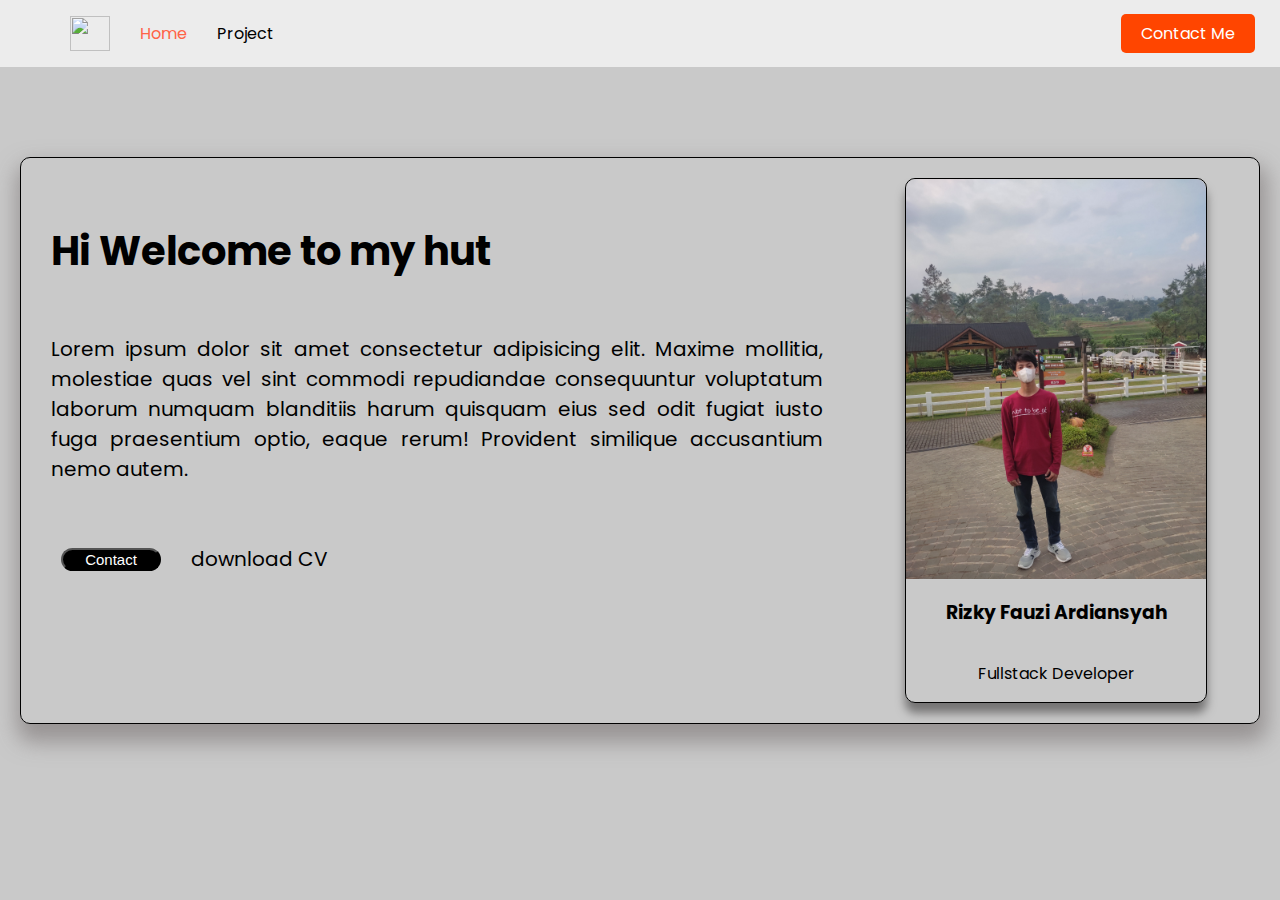
==== index.html @ 19897ec0 "day 6 personal website responsive layout" ====
<!DOCTYPE html>
<html lang="en">
  <head>
    <meta charset="UTF-8" />
    <meta http-equiv="X-UA-Compatible" content="IE=edge" />
    <meta name="viewport" content="width=device-width, initial-scale=1.0" />
    <title>Document</title>
    <link rel="stylesheet" href="./style/style.css" />
    <link rel="preconnect" href="https://fonts.googleapis.com" />
    <link rel="preconnect" href="https://fonts.gstatic.com" crossorigin />
    <link
      href="https://fonts.googleapis.com/css2?family=Poppins:wght@300;400;700&display=swap"
      rel="stylesheet"
    />
  </head>
  <body>
    <header>
      <nav>
        <div class="nav-left">
          <ul>
            <li>
              <img
                src="https://dumbways.id/assets/images/brandred.png"
                alt=""
              />
            </li>
            <li class="item-collapse">
              <a href="./index.html" class="active">Home</a>
            </li>
            <li class="item-collapse"><a href="./blog.html">Project</a></li>
          </ul>
        </div>
        <div class="nav-right item-collapse">
          <a href="./contact.html">Contact Me</a>
        </div>
        <div class="nav-right" id="barsmenu">
          <button
            style="background-color: transparent; border: none; cursor: pointer"
            onclick="openHamburger();"
          >
            <i class="fa-2x fa-solid fa-bars"></i>
          </button>
        </div>
      </nav>
      <div class="hamburger-nav-container" id="hamburger-nav-container">
        <a href="index.html" class="hamburger-active">Home</a>
        <a href="blog.html">Blog</a>
        <a href="contact.html">Contact</a>
      </div>
    </header>
    <div class="header">
      <!-- header -->
      <div class="left">
        <h2>Hi Welcome to my hut</h2>
        <p>
          Lorem ipsum dolor sit amet consectetur adipisicing elit. Maxime
          mollitia, molestiae quas vel sint commodi repudiandae consequuntur
          voluptatum laborum numquam blanditiis harum quisquam eius sed odit
          fugiat iusto fuga praesentium optio, eaque rerum! Provident similique
          accusantium nemo autem.
        </p>
        <div class="card-item">
          <div class="contact">
            <a href="./contact.html">
              <button>Contact</button>
            </a>
            <p>
              download CV
              <i class="fa-solid fa-download" style="color: #000000"></i>
            </p>
          </div>

          <!-- sosmed -->
          <div class="sosmed">
            <a
              href="https://www.linkedin.com/in/rizky-fauzi-847828220/"
              target="_blank"
              ><i
                class="fa-brands fa-linkedin"
                style="margin-left: 15px; color: #000000"
              ></i
            ></a>
            <a href="https://www.instagram.com/rizkyf06/" target="_blank"
              ><i
                class="fa-brands fa-instagram"
                style="margin-left: 15px; color: #000000"
              ></i
            ></a>
            <a href="https://www.facebook.com/rizky.fauzi.908/" target="_blank"
              ><i
                class="fa-brands fa-facebook"
                style="margin-left: 15px; color: #000000"
              ></i
            ></a>
            <a href="https://github.com/Rizky0606" target="_blank"
              ><i
                class="fa-brands fa-github"
                style="margin-left: 15px; color: #000000"
              ></i
            ></a>
          </div>
        </div>
      </div>

      <!-- card -->
      <div class="right">
        <div class="card">
          <img src="./image/image.jpg" alt="Foto Saya" />
          <h3>Rizky Fauzi Ardiansyah</h3>
          <p>Fullstack Developer</p>
        </div>
      </div>
    </div>

    <script
      src="https://kit.fontawesome.com/2d2e41954d.js"
      crossorigin="anonymous"
    ></script>
    <script src="./js/index.js"></script>
  </body>
</html>
---- style/style.css ----
@import url("https://fonts.googleapis.com/css2?family=Poppins:wght@300;400;700&display=swap");

body {
  margin: 0;
  font-family: "Poppins", sans-serif;
  background-color: rgb(201, 201, 201);
}
nav {
  background-color: #ececec;
  display: flex;
  align-items: center;
}
nav .nav-left ul {
  display: flex;
  align-items: center;
}
nav .nav-left ul li {
  list-style-type: none;
  margin-left: 30px;
  cursor: pointer;
  display: flex;
  align-items: center;
  justify-content: center;
}

.nav-left {
  flex: 50%;
}

.nav-right {
  flex: 50%;
  text-align: end;
  margin-right: 25px;
}

.nav-right a {
  background-color: orangered;
  padding: 8px 20px;
  color: white;
  border-radius: 5px;
  text-decoration: none;
}

nav > .nav-left > ul > li > img {
  height: 35px;
  width: 40px;
}

nav ul li a {
  text-decoration: none;
  color: black;
}
nav ul li .active {
  color: tomato !important;
}
#barsmenu {
  display: none;
}

.hamburger {
  display: none;
}

.hamburger a {
  color: #000;
}

.hamburger-nav-container {
  font-size: 23px;
  list-style-type: none;
  display: none;
}

.hamburger-nav-container a {
  text-decoration: none;
  color: #fff;
  background-color: #9a9a9a;
  display: flex;
  align-items: center;
  justify-content: center;
  padding: 10px;
  border: 1px solid #fff;
}

.hamburger-nav-container .hamburger-active {
  text-decoration: none;
  color: #fff;
  background-color: orangered;
  display: flex;
  align-items: center;
  justify-content: center;
  padding: 10px;
  border: 1px solid #fff;
}

.header {
  margin: 90px 20px;
  font-family: "Poppins", sans-serif;
  display: flex;
  border: 1px solid black;
  border-radius: 10px;
  box-shadow: 2px 13px 21px 5px rgba(135, 130, 130, 0.75);
  -webkit-box-shadow: 2px 13px 21px 5px rgba(135, 130, 130, 0.75);
  -moz-box-shadow: 2px 13px 21px 5px rgba(135, 130, 130, 0.75);
}

.header .left {
  flex: 65%;
  padding: 20px;
}
.header .left h2 {
  font-size: 40px;
  padding: 10px;
}
.header .left p {
  font-size: 20px;
  padding: 10px;
  text-align: justify;
}
.header .right {
  flex: 30%;
  padding: 20px;
}
.header .left .contact {
  display: flex;
  align-items: center;
  margin-left: 20px;
}

.header .left .contact button {
  background-color: black;
  color: white;
}
.header .left .contact p {
  margin-left: 20px;
}
.header .left .contact button {
  border-radius: 20px;
  background-color: black;
  width: 100px;
  margin: 10px 0;
  font-size: 15px;
  color: white;
  text-align: center;
  text-decoration: none;
}

.header .left .contact button:hover {
  color: black;
  background-color: white;
}
.header .left .card-item .sosmed {
  font-size: 35px;
  display: flex;
  align-items: center;
  margin-bottom: 20px;
  margin-left: 20px;
}
.header .left .card-item .sosmed a {
  margin-right: 20px;
}
.header .right .card {
  border: 1px solid black;
  margin: auto;
  border-radius: 10px;
  display: grid;
  justify-content: center;
  width: 300px;
  text-align: center;
  box-shadow: 0 10px 10px #757474;
}
.header .right .card img {
  width: 100%;
  border-radius: 10px 10px 0 0;
}

@media only screen and (max-width: 1000px) {
  .header .left p {
    font-size: 18px;
  }
}

@media only screen and (max-width: 900px) {
  .header .left h2 {
    font-size: 30px;
  }
  .header .left p {
    padding: 5px;
  }
}

@media only screen and (max-width: 800px) {
  .header .left h2 {
    font-size: 25px;
  }
  .header .left p {
    font-size: 17px;
  }
}

@media only screen and (max-width: 730px) {
  .header {
    flex-direction: column;
    margin: 50px 20px;
  }
  .header .left h2 {
    text-align: center;
    font-size: 30px;
  }
  .header .left p {
    font-size: 18px;
  }
  .header .left .card-item {
    display: flex;
  }
  .header .left .card-item .sosmed {
    font-size: 30px;
    align-items: center;
    margin-bottom: 0;
    justify-content: center;
    width: 50%;
  }
}

@media only screen and (max-width: 600px) {
  .header .left p {
    font-size: 16px;
  }
  .header .left .card-item {
    flex-direction: column;
    align-items: center;
  }
}

@media only screen and (max-width: 550px) {
  .nav-left .item-collapse {
    display: none;
  }

  .item-collapse {
    display: none;
  }

  #barsmenu {
    display: block;
  }
}

@media only screen and (max-width: 400px) {
  .header .left h2 {
    font-size: 25px;
  }
  .header .right {
    padding: 0;
    padding-bottom: 20px;
  }
  .header .right .card {
    width: 260px;
  }
}
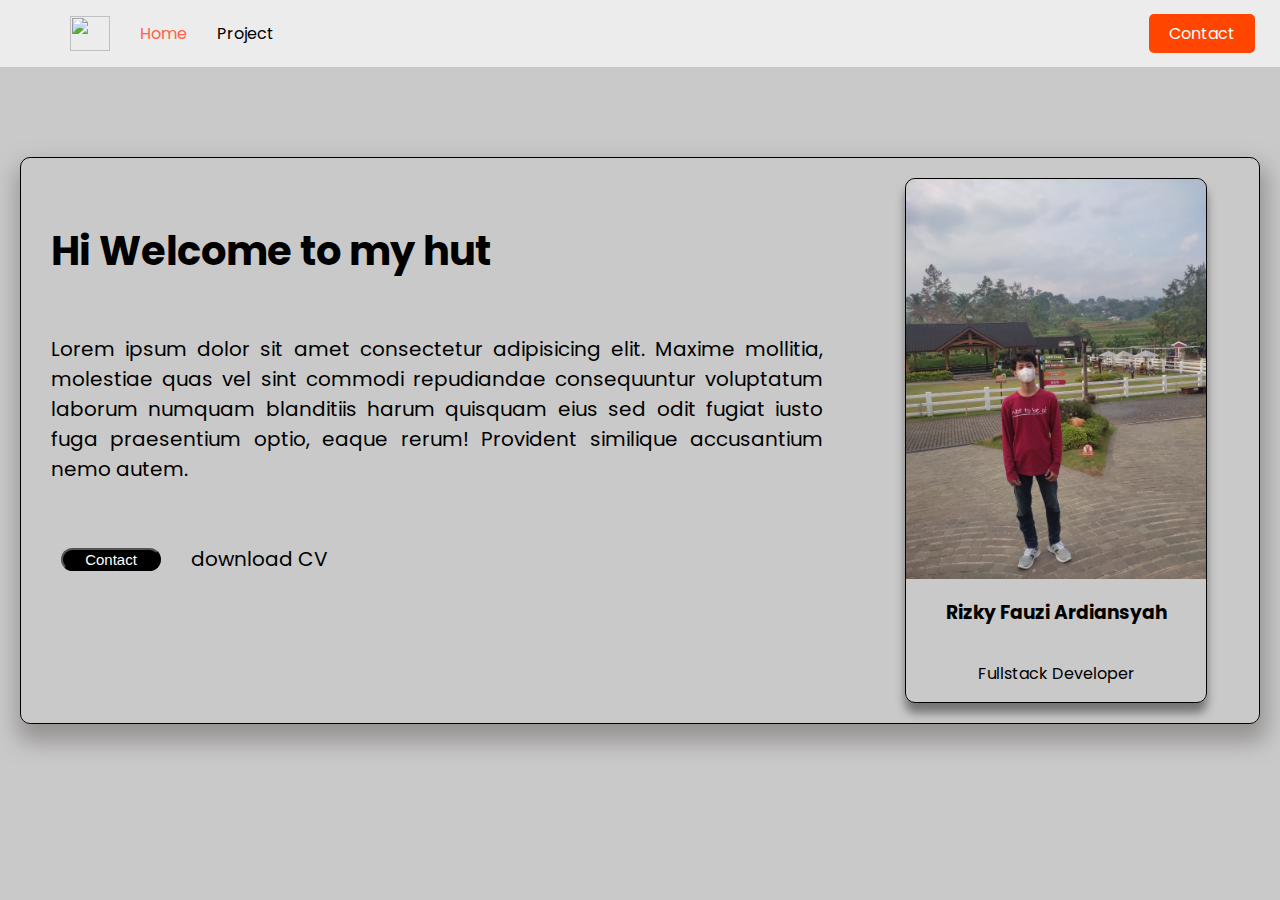
==== commit b5cf40ce: "styling project detail" ====
--- a/index.html
+++ b/index.html
@@ -31,7 +31,7 @@
           </ul>
         </div>
         <div class="nav-right item-collapse">
-          <a href="./contact.html">Contact Me</a>
+          <a href="./contact.html">Contact</a>
         </div>
         <div class="nav-right" id="barsmenu">
           <button
